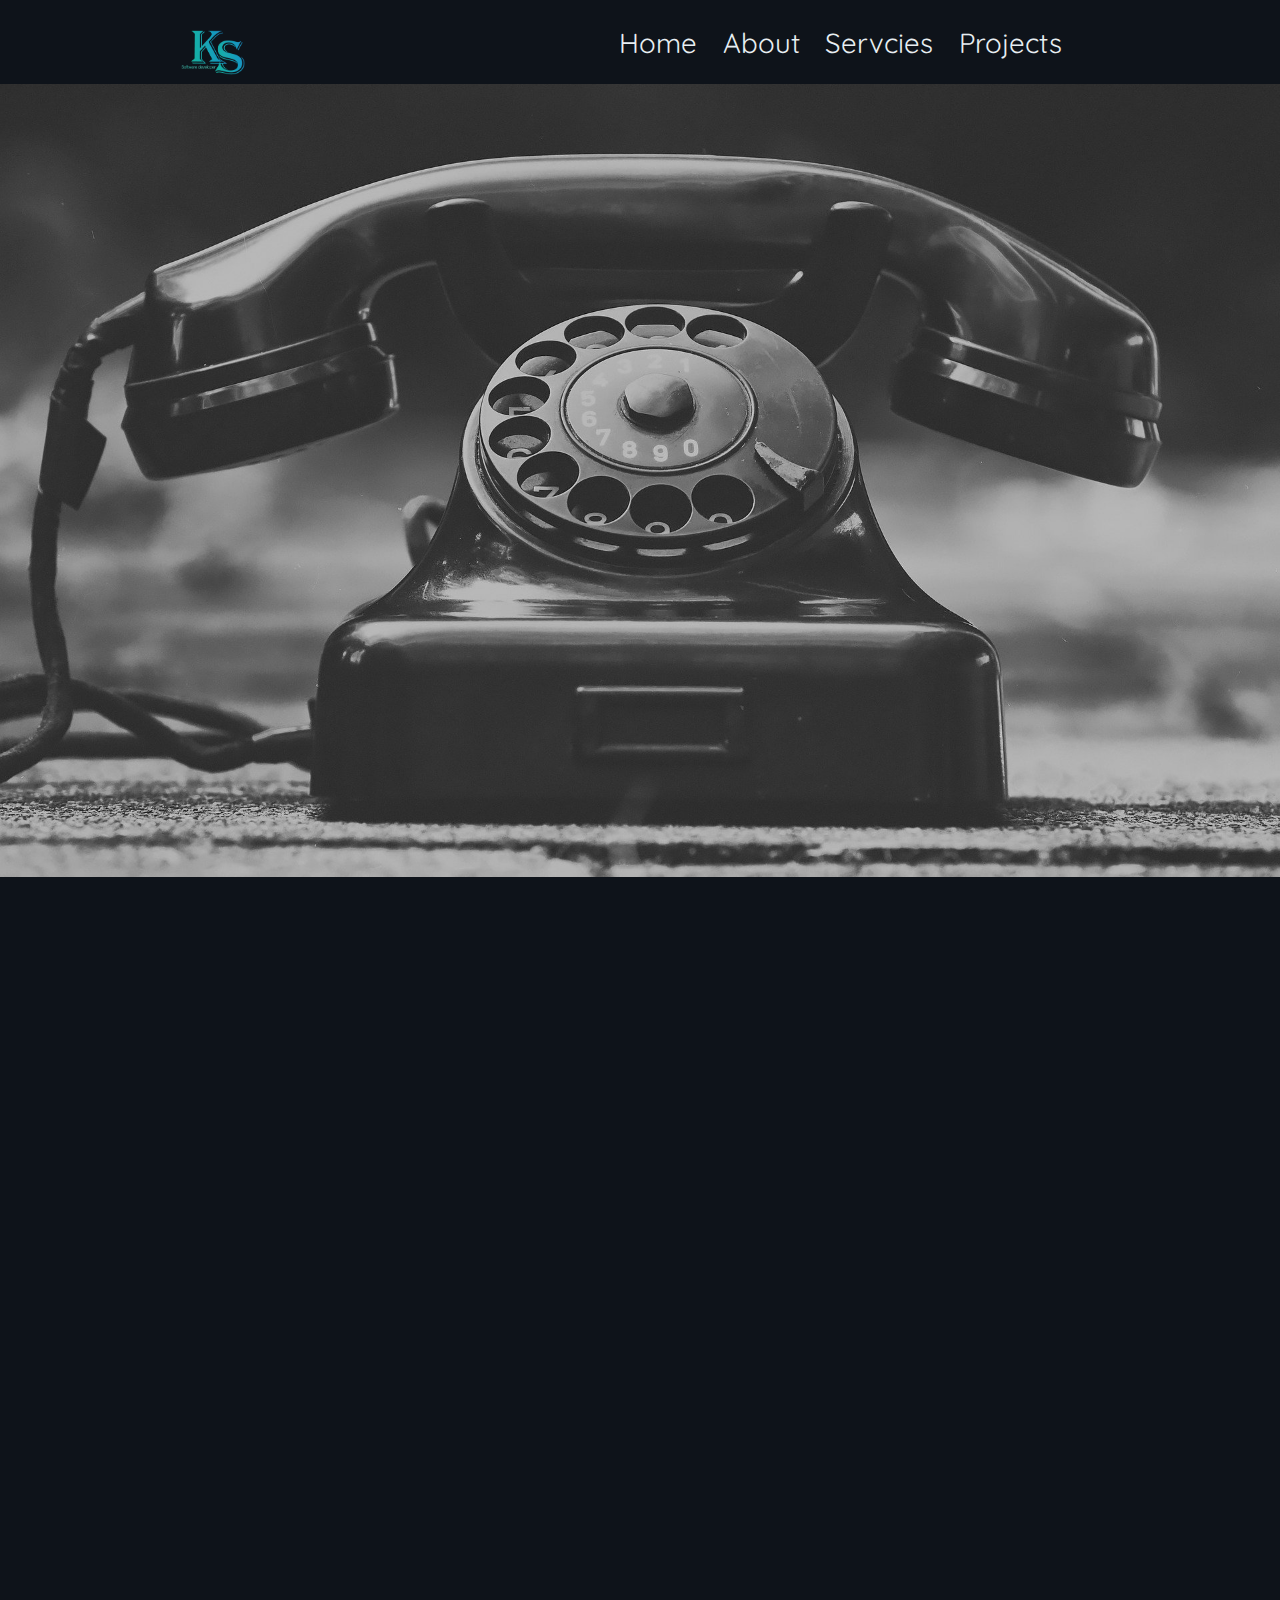
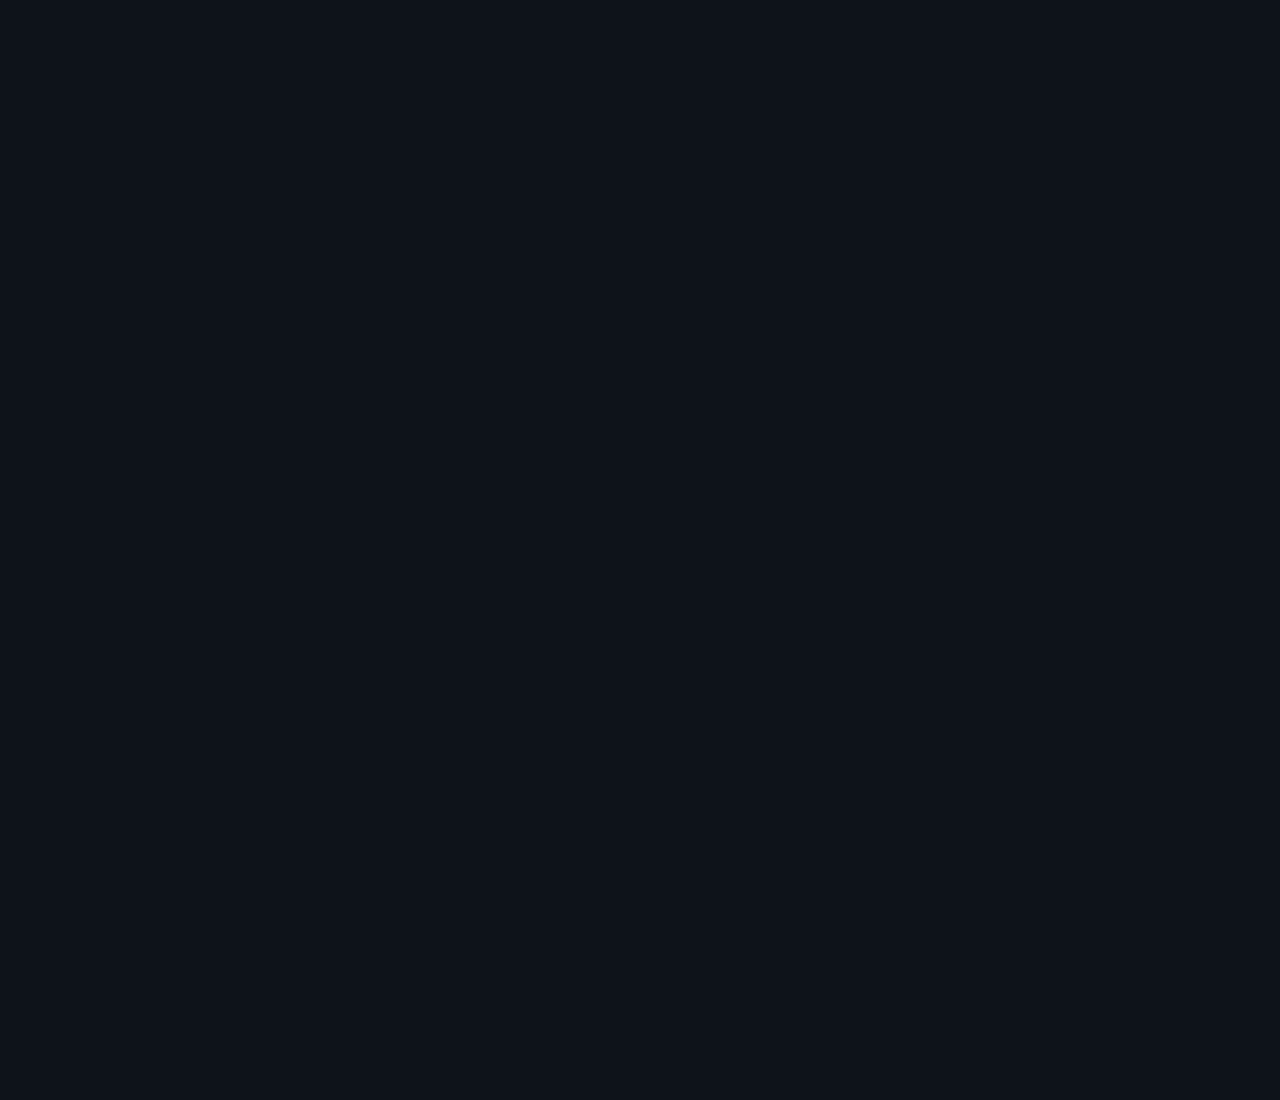
==== Html/Contact.html @ 7dcad5e1 "." ====
<!DOCTYPE html>
<html lang="en">
<head>
    <meta charset="UTF-8">
    <meta name="viewport" content="width=device-width, initial-scale=1.0">
    <title>Contact</title>
    <link href="/Css/Contact.css" rel="stylesheet" type="text/css" />
    <script src="/Js/core.js" type="text/javascript"></script>
    <script src="/Js/Topmenu.js" type="text/javascript"></script>
    <script src="/Js/core.scroll.js" type="text/javascript"></script>
    <script src="/Js/ScrollDown.js" type="text/javascript"></script>
    <script src="/Js/Scroll.animation.js" type="text/javascript"></script>
</head>
<body>

    <!-- Top menu-->
    <header class="top-menu-bar">

        <!-- Top navigation bar  -->
        <div class = "logo">
            <img src="/Images/Logo.png">
        </div>

        <!-- Menu bar items  -->
        <nav class = "menu-bar">

            <a href = "/Html/index.html">Home</a>
            <a href ="#">About</a>
            <a href = "#">Servcies</a>
            <a href = "#">Projects</a>

        </nav>

    </header>

    <section>
        <img class = "contact-img" src="/Images/contact logo.jpg"/>
    </section>

    <!-- Social madia -->
    <section data-scroll-into-view = "slide-in-up-group">
        <div>
            <img class="profile-img" src="/Images/Profile image.jpg" />
            <div class="social-madia">
                <a href="https://www.linkedin.com/in/kobi-sabah-836324105/">LinkedIn</a>
                <a href="https://github.com/kobiSabah">Github</a>
            </div>
        </div>

    </section>
    
        <!-- contact -->
        <section data-scroll-into-view = "slide-in-up-group">

            <div class = "contact">
    
                <p>
                   Contact me
                </p>
    
                <blockquote>
                    So again my name is <mark>Kobi</mark> 
                    If you want to contact me you can send an email <mark>Kobisabah@gmail.com</mark> 
                    I'm available for any question or request if you're looking for a programmer in one of the languages I specialize you can contact as well.
                </blockquote>
    
            </div>
    
        </section>


</body>
</html>
---- Css/Contact.css ----
@import url("https://fonts.googleapis.com/css2?family=Quicksand:wght@300;400;500;600;700&display=swap");
@import url("https://fonts.googleapis.com/css2?family=Quicksand:wght@300;400;500;600;700&display=swap");
body {
  font-family: "Quicksand", sans-serif;
}

body {
  font-family: "Quicksand", sans-serif;
}

@keyframes shake {
  0% {
    transform: translate(1px, 1px) rotate(0deg);
  }
  10% {
    transform: translate(-1px, -2px) rotate(-1deg);
  }
  20% {
    transform: translate(-3px, 0px) rotate(1deg);
  }
  30% {
    transform: translate(3px, 2px) rotate(0deg);
  }
  40% {
    transform: translate(1px, -1px) rotate(1deg);
  }
  50% {
    transform: translate(-1px, 2px) rotate(-1deg);
  }
  60% {
    transform: translate(-3px, 1px) rotate(0deg);
  }
  70% {
    transform: translate(3px, 1px) rotate(-1deg);
  }
  80% {
    transform: translate(-1px, -1px) rotate(1deg);
  }
  90% {
    transform: translate(1px, 2px) rotate(0deg);
  }
  100% {
    transform: translate(1px, -2px) rotate(-1deg);
  }
}
@keyframes blink_green {
  0% {
    color: #e8eef2;
  }
  20% {
    color: #00cfc1;
  }
  40% {
    color: #e8eef2;
  }
  60% {
    color: #e8eef2;
  }
  80% {
    color: #e8eef2;
  }
  100% {
    color: #e8eef2;
  }
}
@keyframes blink_red {
  0% {
    color: #e8eef2;
  }
  20% {
    color: #e8eef2;
  }
  40% {
    color: #ba1200;
  }
  60% {
    color: #e8eef2;
  }
  80% {
    color: #e8eef2;
  }
  100% {
    color: #e8eef2;
  }
}
@keyframes blink_yellow {
  0% {
    color: #e8eef2;
  }
  20% {
    color: #e8eef2;
  }
  40% {
    color: #e8eef2;
  }
  60% {
    color: #f8c537;
  }
  80% {
    color: #e8eef2;
  }
  100% {
    color: #e8eef2;
  }
}
@keyframes blink_blue {
  0% {
    color: #e8eef2;
  }
  20% {
    color: #e8eef2;
  }
  40% {
    color: #e8eef2;
  }
  60% {
    color: #e8eef2;
  }
  80% {
    color: #1a659e;
  }
  100% {
    color: #e8eef2;
  }
}
@keyframes jump {
  0% {
    transform: translateY(0px);
  }
  50% {
    transform: translateY(-80px);
  }
  100% {
    transform: translateY(0px);
  }
}
@keyframes inflate {
  0% {
    transform: scale(1);
  }
  50% {
    transform: scale(1.4);
  }
  100% {
    transform: scale(1);
  }
}
@keyframes shrink {
  from {
    width: 8vw;
  }
  to {
    width: 10vw;
  }
}
@keyframes resize {
  from {
    font-size: 2.16vw;
  }
  to {
    font-size: 1.8vw;
  }
}
@keyframes roll {
  from {
    transform: rotate(0deg);
  }
  to {
    transform: rotate(360deg);
  }
}
.slide-in-up > *, .slide-in-up-group > * > * {
  position: relative;
  opacity: 0;
  animation: slide-in-up 2s;
  animation-fill-mode: both;
}

@keyframes fade {
  0% {
    opacity: 0;
  }
  10% {
    opacity: 0.1;
  }
  20% {
    opacity: 0.2;
  }
  30% {
    opacity: 0.3;
  }
  40% {
    opacity: 0.4;
  }
  50% {
    opacity: 0.5;
  }
  60% {
    opacity: 0.6;
  }
  70% {
    opacity: 0.7;
  }
  80% {
    opacity: 0.8;
  }
  90% {
    opacity: 0.9;
  }
  100% {
    opacity: 1;
  }
}
@keyframes slide-in-up {
  0% {
    bottom: -100px;
    opacity: 0;
    visibility: hidden;
  }
  100% {
    bottom: 0px;
    opacity: 1;
    visibility: visible;
  }
}
.slide-in-up-group {
  opacity: 1;
}
.slide-in-up-group > * :nth-child(1) {
  animation-delay: 0.1s;
}
.slide-in-up-group > * :nth-child(2) {
  animation-delay: 0.2s;
}
.slide-in-up-group > * :nth-child(3) {
  animation-delay: 0.3s;
}

.fadad {
  visibility: hidden;
}

* {
  white-space: 2vw;
  line-height: 2vw;
  background: #0e131a;
  color: #e8eef2;
  margin: 0;
  padding: 0;
}

section {
  display: grid;
  grid-auto-rows: minmax(80px, auto);
  place-items: center;
  height: 100vh;
}

mark {
  position: relative;
  align-items: center;
  text-align: center;
  font-size: 4.5vw;
  margin-bottom: 2%;
  color: #00b8a5;
}

h1, h2, h3, h4, h5, h6 {
  font-weight: 600;
}

h1 {
  font-size: 2.7vw;
}

h2 {
  font-size: 2.34vw;
}

h3 {
  font-size: 2.16vw;
}

h4 {
  font-size: 1.8vw;
}

h5 {
  font-size: 1.62vw;
}

h6 {
  font-size: 1.44vw;
}

a {
  text-decoration: none;
  margin-right: 2vw;
  font-size: 2.16vw;
  color: #e8eef2;
  transition: 1s;
}
a:hover {
  color: #00b8a5;
}

blockquote {
  border-left: 2px solid #00b8a5;
  padding-left: 2vw;
}

.top-menu-bar {
  top: 0px;
  position: fixed;
  z-index: 1000;
  width: 100%;
  padding-top: 30px;
  background: #0e131a;
  display: grid;
  grid-template-columns: 1fr 2fr;
  justify-items: center;
}

.logo > * {
  text-align: center;
  width: 5vw;
}

.menu-bar {
  display: grid;
  grid-template-columns: repeat(4, auto);
  text-align: start;
  align-content: start;
}
.menu-bar a {
  font-size: 2.16vw;
}

.nav {
  list-style-type: none;
}

.contact {
  text-align: center;
  align-content: center;
  font-size: 4.5vw;
}
.contact blockquote {
  margin: 12vw 5vw 0 5vw;
  font-size: 1.8vw;
  text-align: left;
  display: inline-block;
  line-height: 4vw;
}
.contact mark {
  font-size: 1.8vw;
  color: #00b8a5;
}

.contact-img {
  width: 100%;
  height: auto;
}

.profile-img {
  width: 15vw;
  height: 15vw;
  border-radius: 55%;
  margin-bottom: 40px;
}

a {
  font-size: 1.8vw;
}

/*# sourceMappingURL=Contact.css.map */
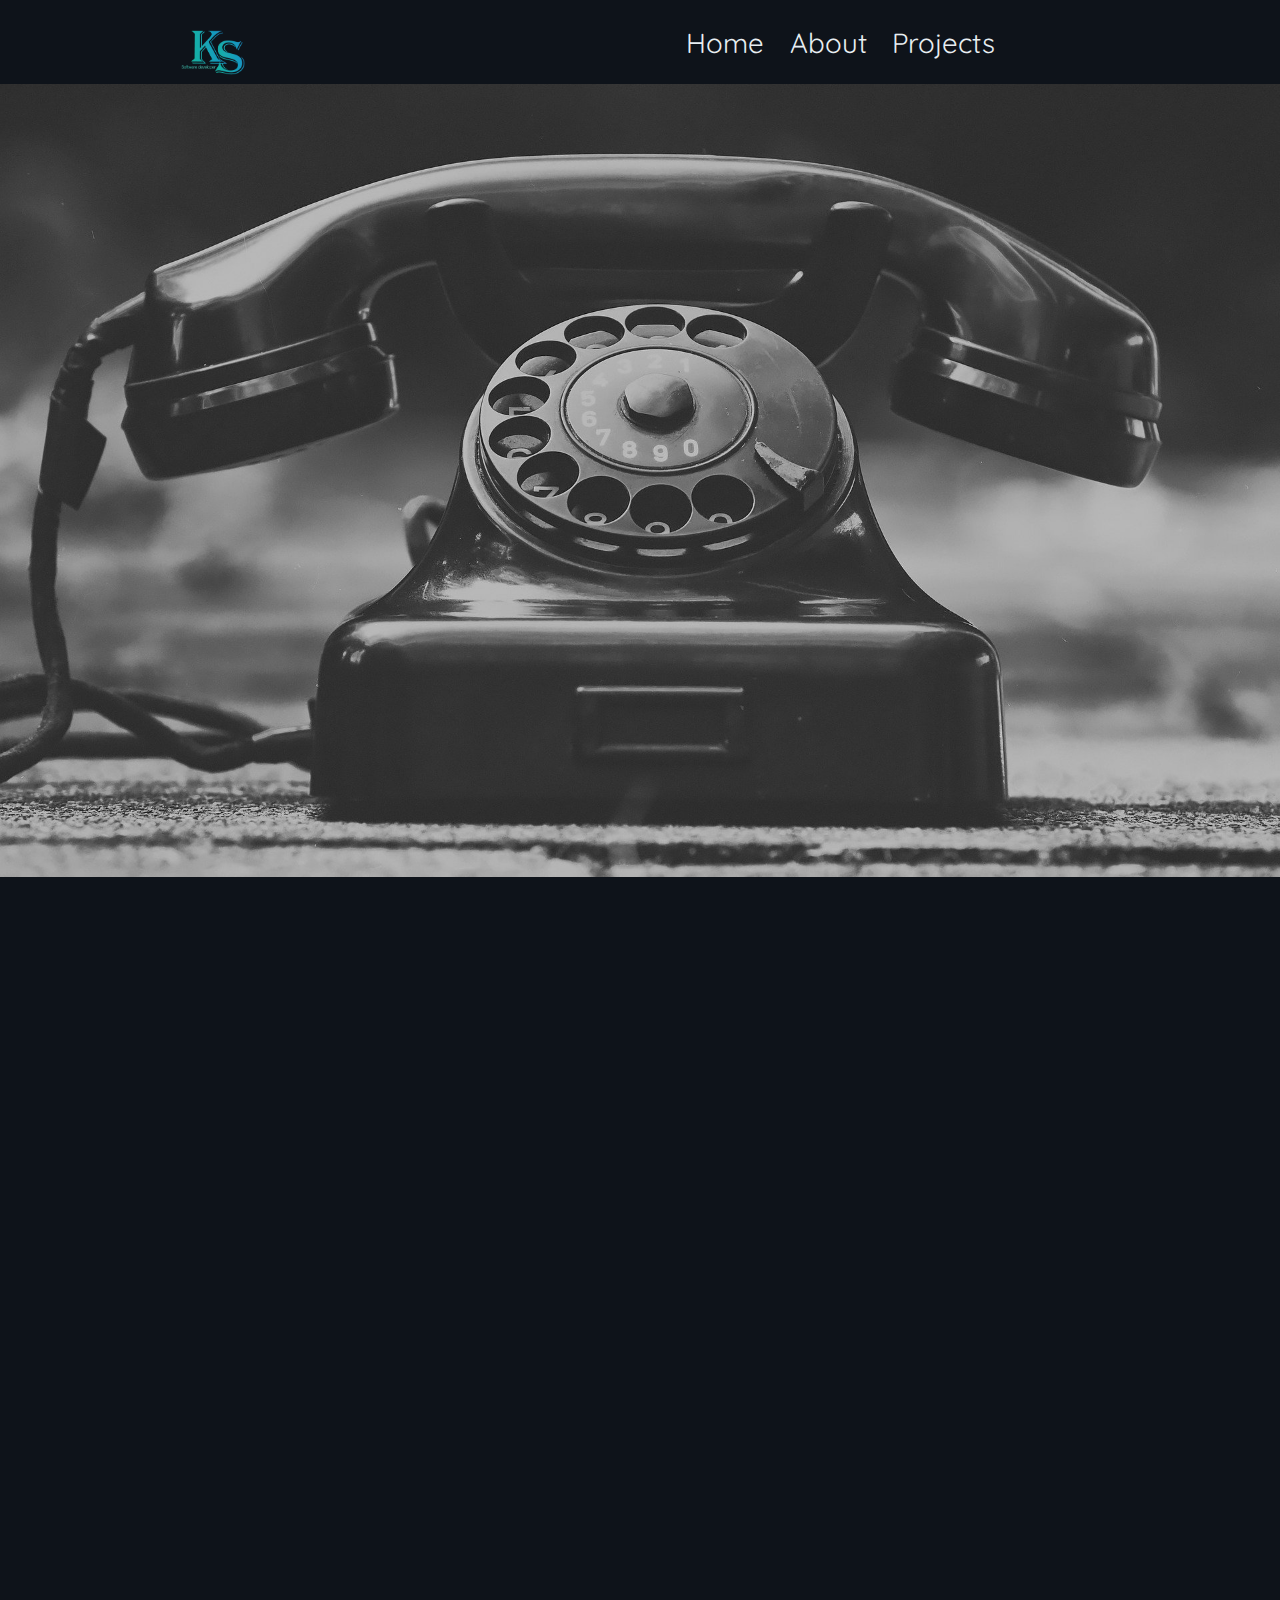
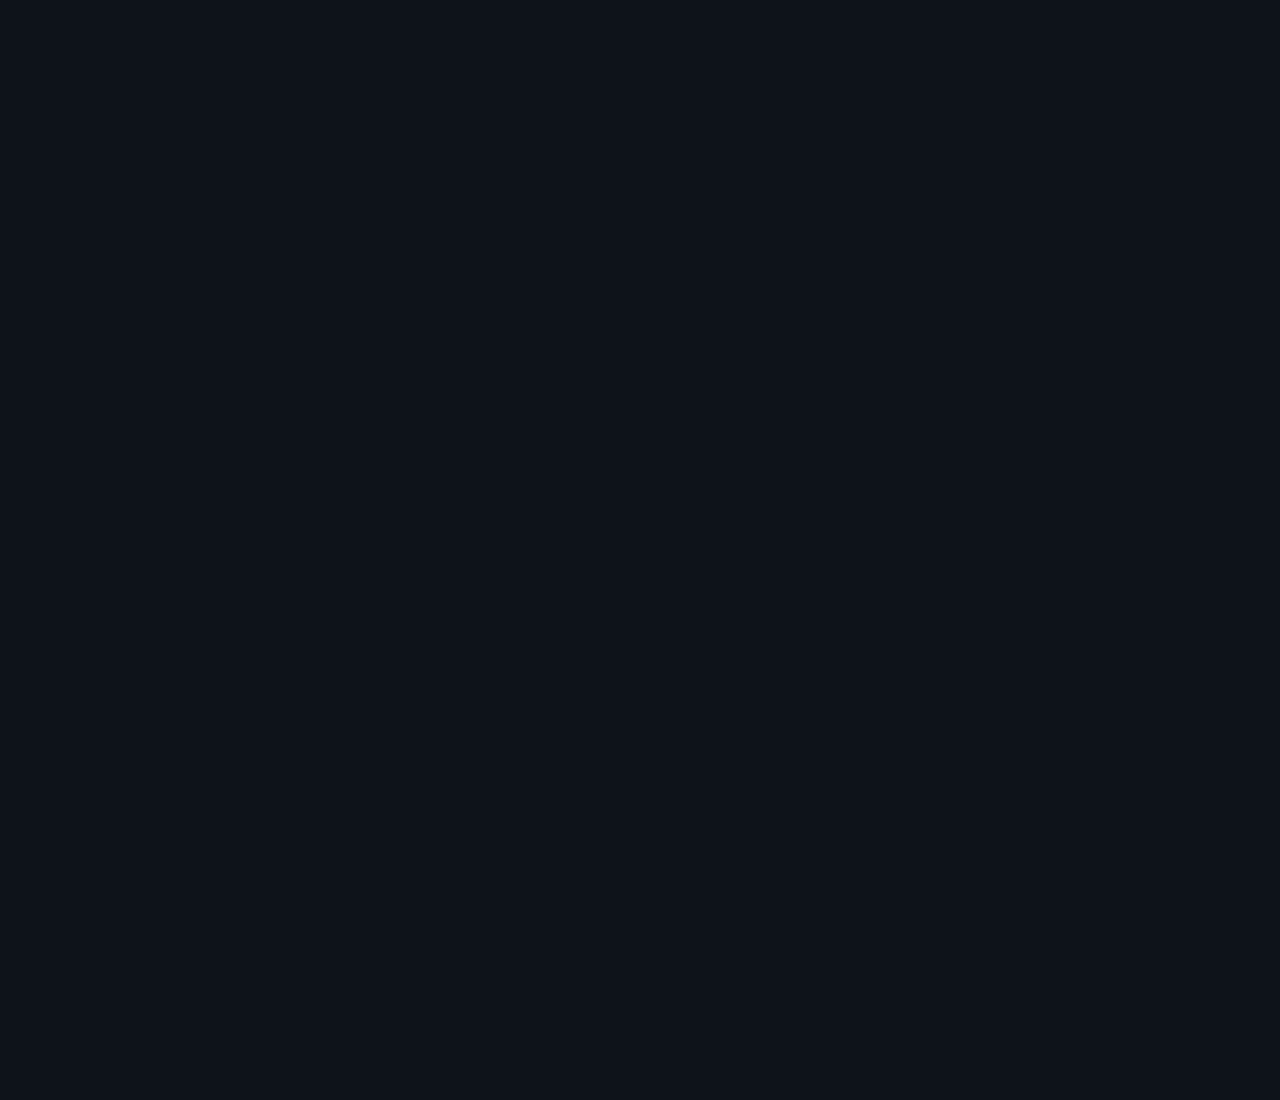
==== commit 93aca22e: "." ====
--- a/Html/Contact.html
+++ b/Html/Contact.html
@@ -18,7 +18,7 @@
 
         <!-- Top navigation bar  -->
         <div class = "logo">
-            <img src="/Images/Logo.png">
+            <img alt="logo" src="/Images/Logo.png">
         </div>
 
         <!-- Menu bar items  -->
@@ -26,7 +26,6 @@
 
             <a href = "/Html/index.html">Home</a>
             <a href ="#">About</a>
-            <a href = "#">Servcies</a>
             <a href = "#">Projects</a>
 
         </nav>
@@ -34,13 +33,13 @@
     </header>
 
     <section>
-        <img class = "contact-img" src="/Images/contact logo.jpg"/>
+        <img class = "contact-img" alt="contact-img" src="/Images/contact logo.jpg" />
     </section>
 
-    <!-- Social madia -->
+    <!-- Social media -->
     <section data-scroll-into-view = "slide-in-up-group">
         <div>
-            <img class="profile-img" src="/Images/Profile image.jpg" />
+            <img class="profile-img" src="/Images/Profile image.jpg" alt="profile-img" />
             <div class="social-madia">
                 <a href="https://www.linkedin.com/in/kobi-sabah-836324105/">LinkedIn</a>
                 <a href="https://github.com/kobiSabah">Github</a>
--- a/Css/Contact.css
+++ b/Css/Contact.css
@@ -4,8 +4,64 @@
   font-family: "Quicksand", sans-serif;
 }
 
+h1 {
+  font-size: 3.6vw;
+}
+
+h2 {
+  font-size: 2.34vw;
+}
+
+h3 {
+  font-size: 2.16vw;
+}
+
+h4 {
+  font-size: 1.8vw;
+}
+
+h5 {
+  font-size: 1.62vw;
+}
+
+h6 {
+  font-size: 1.44vw;
+}
+
+h1, h2, h3, h4, h5, h6 {
+  font-weight: 600;
+}
+
 body {
   font-family: "Quicksand", sans-serif;
+}
+
+h1 {
+  font-size: 3.6vw;
+}
+
+h2 {
+  font-size: 2.34vw;
+}
+
+h3 {
+  font-size: 2.16vw;
+}
+
+h4 {
+  font-size: 1.8vw;
+}
+
+h5 {
+  font-size: 1.62vw;
+}
+
+h6 {
+  font-size: 1.44vw;
+}
+
+h1, h2, h3, h4, h5, h6 {
+  font-weight: 600;
 }
 
 @keyframes shake {
@@ -263,34 +319,6 @@
   font-size: 4.5vw;
   margin-bottom: 2%;
   color: #00b8a5;
-}
-
-h1, h2, h3, h4, h5, h6 {
-  font-weight: 600;
-}
-
-h1 {
-  font-size: 2.7vw;
-}
-
-h2 {
-  font-size: 2.34vw;
-}
-
-h3 {
-  font-size: 2.16vw;
-}
-
-h4 {
-  font-size: 1.8vw;
-}
-
-h5 {
-  font-size: 1.62vw;
-}
-
-h6 {
-  font-size: 1.44vw;
 }
 
 a {
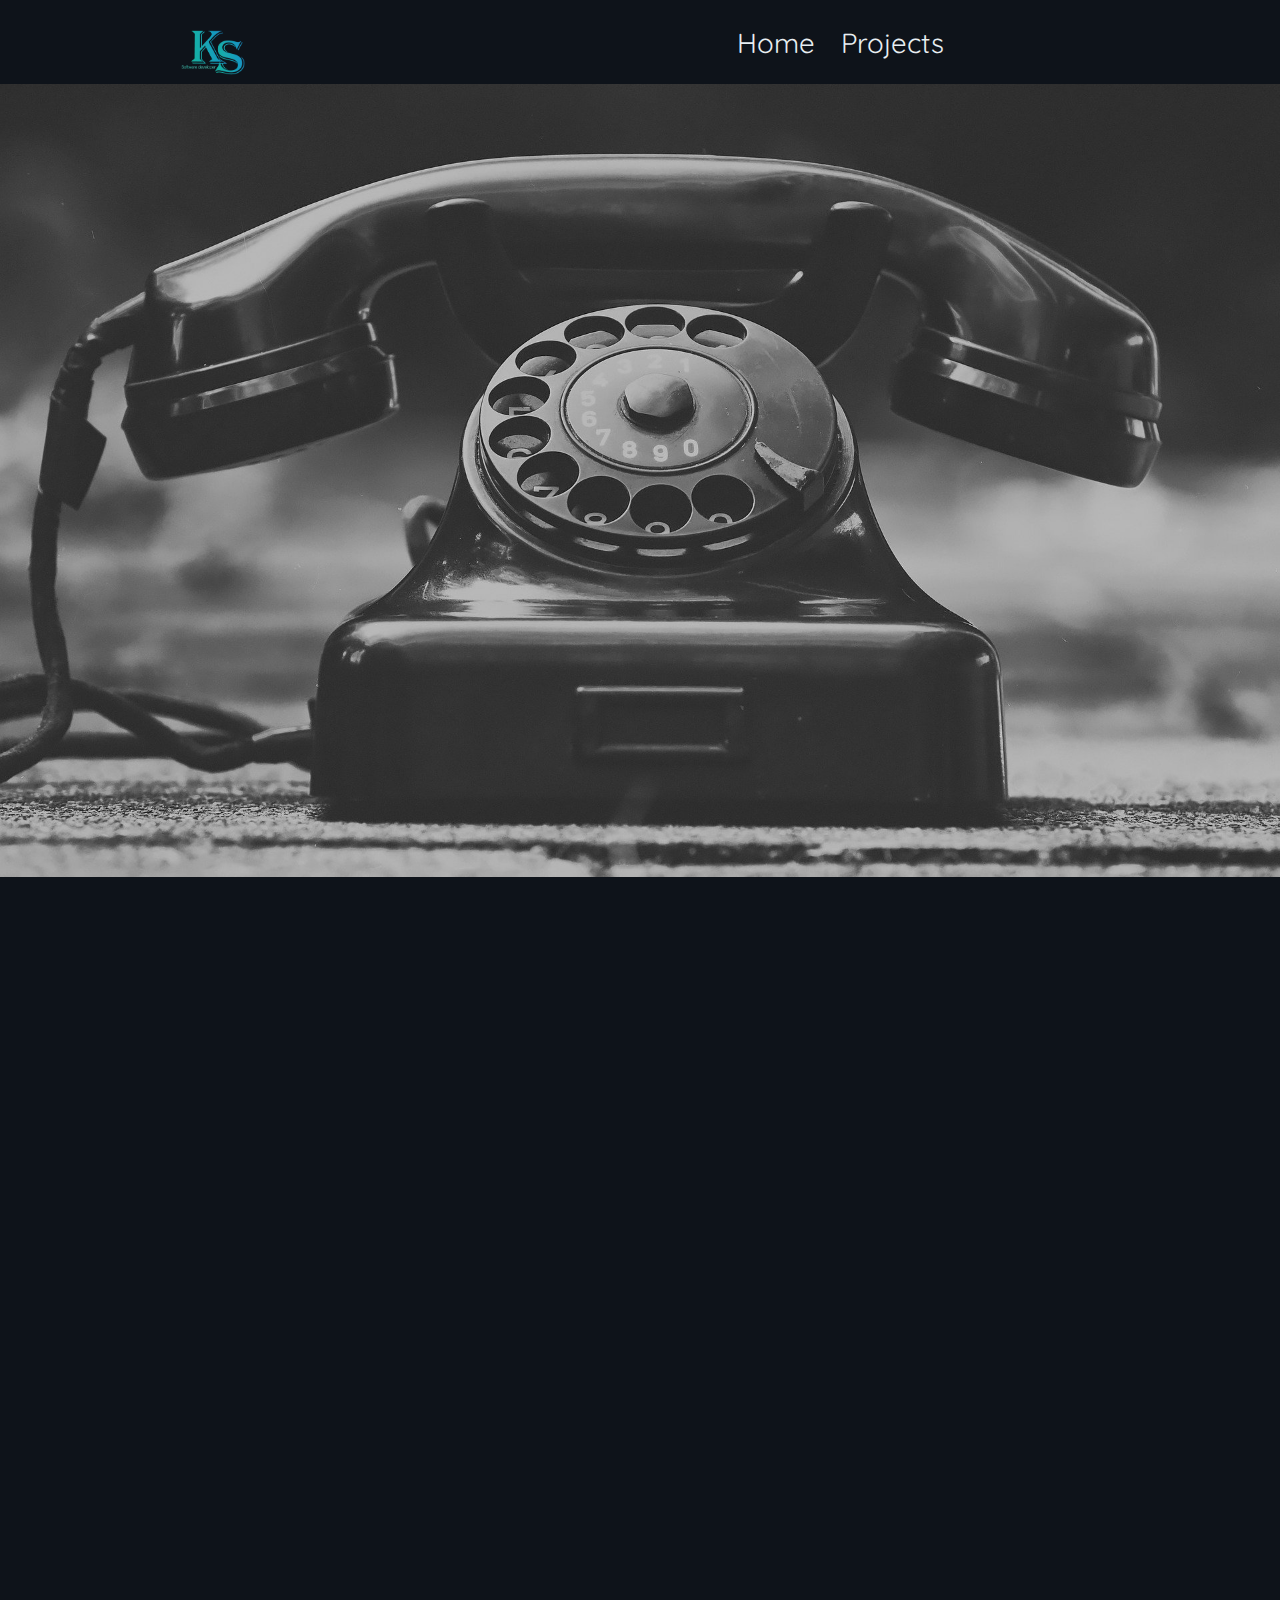
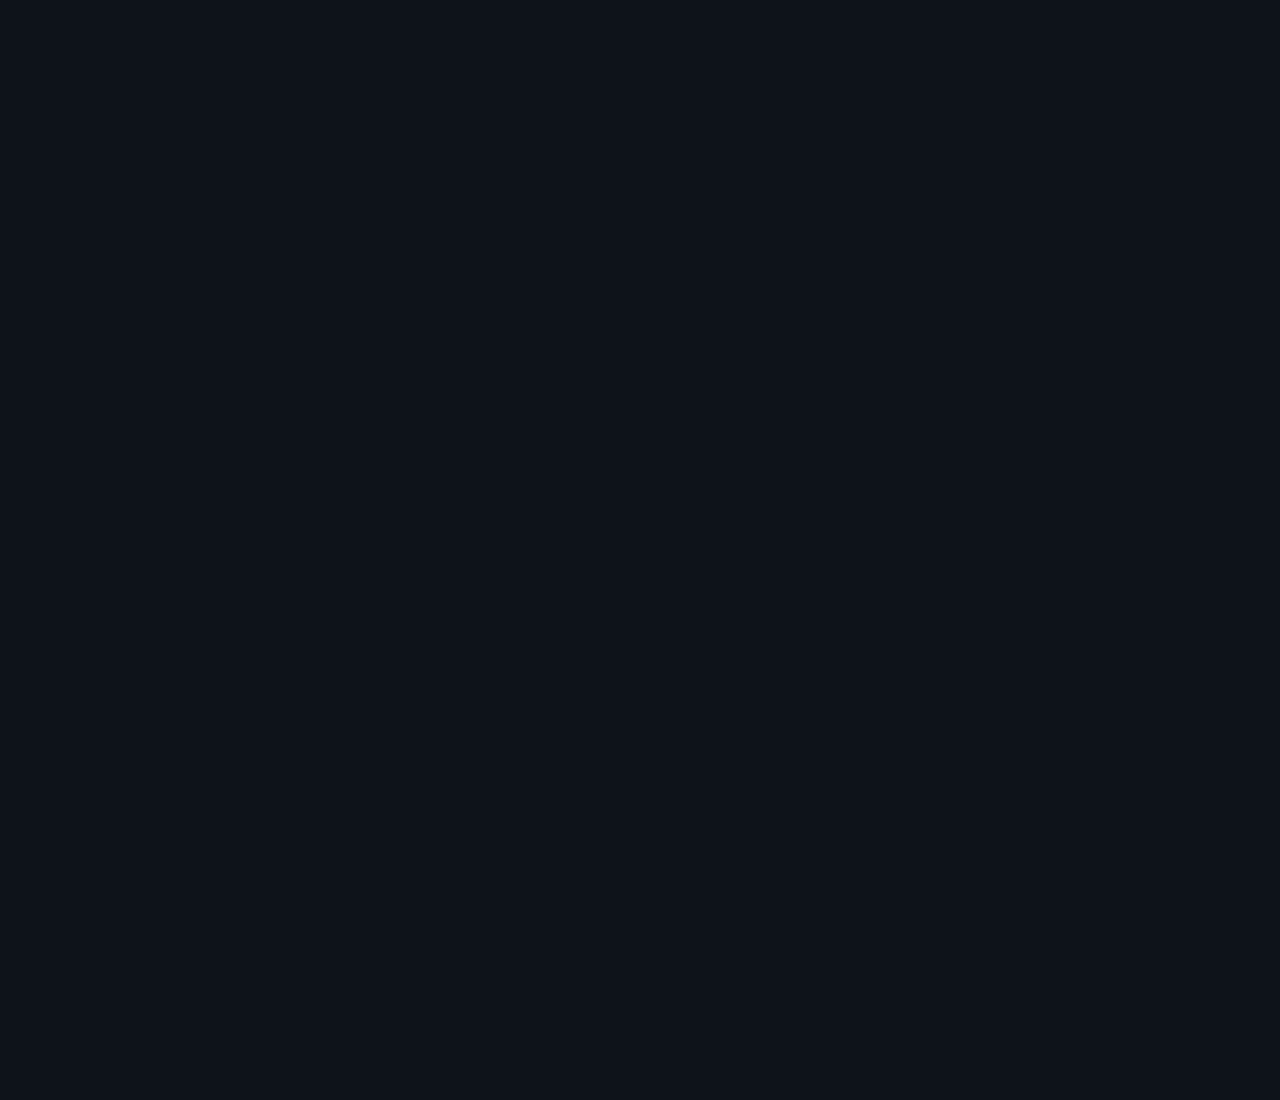
==== commit 658c4139: "." ====
--- a/Html/Contact.html
+++ b/Html/Contact.html
@@ -25,7 +25,6 @@
         <nav class = "menu-bar">
 
             <a href = "/Html/index.html">Home</a>
-            <a href ="#">About</a>
             <a href = "#">Projects</a>
 
         </nav>
